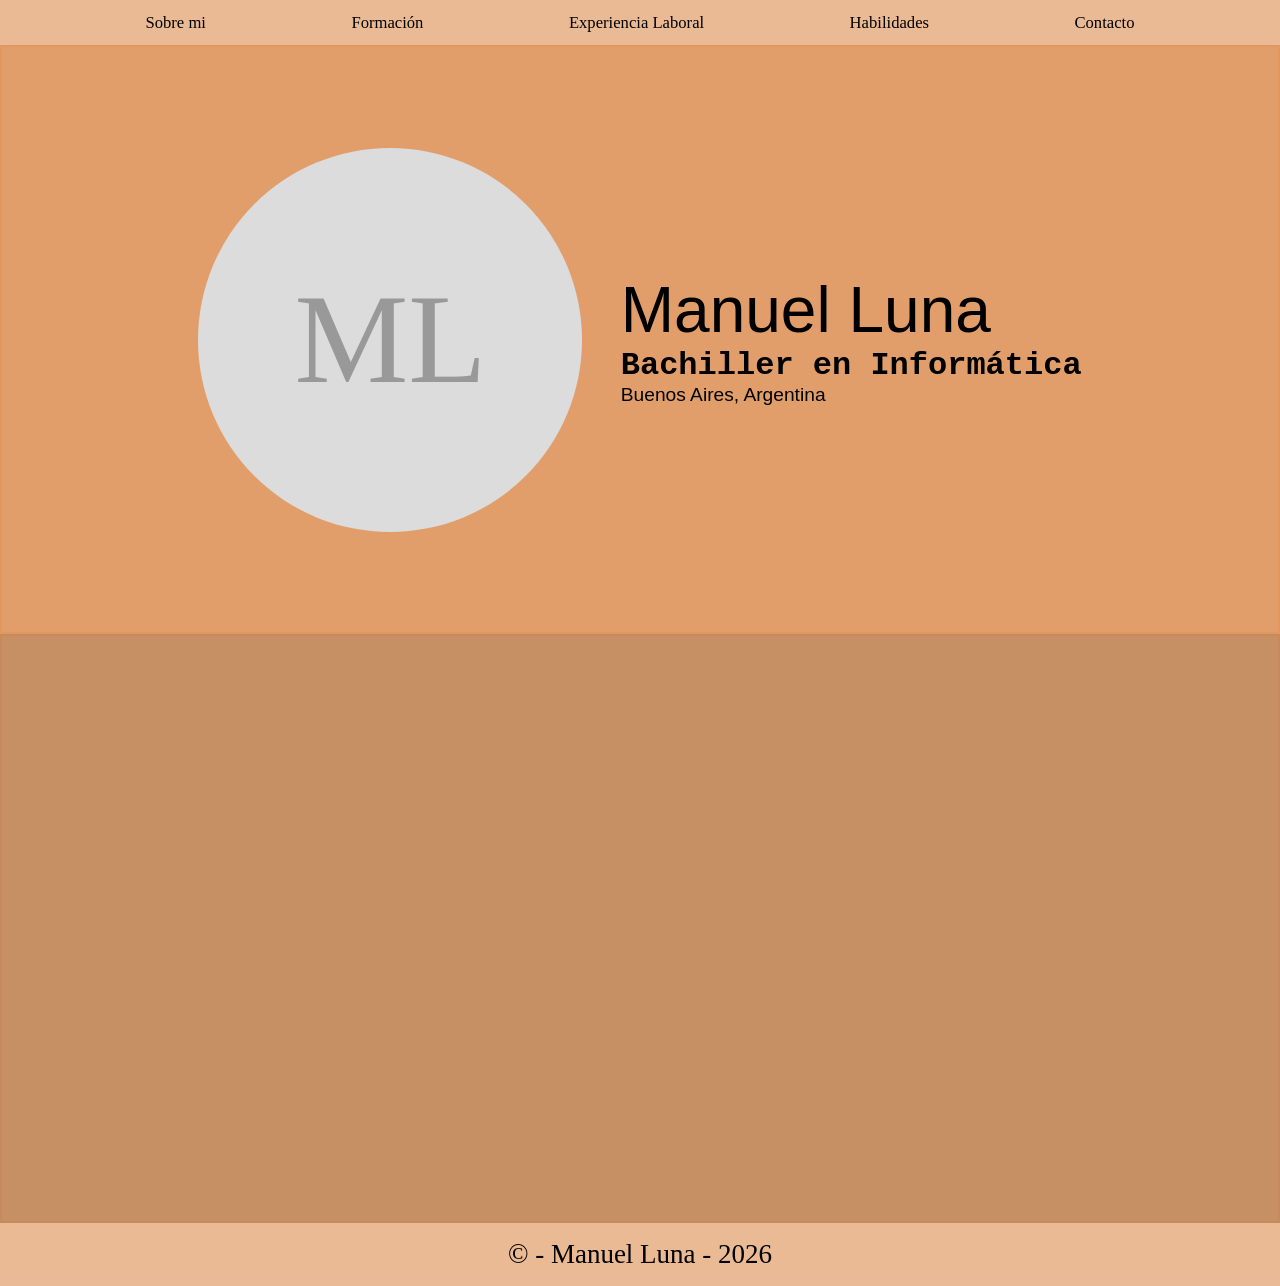
==== sitio7_Luna/index.html @ 3b8f2382 "Add files via upload" ====
<!doctype html>
<html lang="en">
    <head>
        <meta charset="UTF-8" />
        <meta name="viewport" content="width=device-width, initial-scale=1.0" />
        <title>Manuel Luna | Portfolio</title>
        <link rel="stylesheet" href="style.css" />
    </head>
    <body>
        <header>
            <nav>
                <a href="#abt_me">Sobre mi</a>
                <a href="#formation">Formación</a>
                <a href="#experience">Experiencia Laboral</a>
                <a href="#abilities">Habilidades</a>
                <a href="#contact">Contacto</a>
            </nav>
        </header>
        <main>
            <section id="abt_me">
                <div class="profile">
                    <p>ML</p>
                </div>
                <div class="info">
                    <h1>Manuel Luna</h1>
                    <h3>Bachiller en Informática</h3>
                    <p>Buenos Aires, Argentina</p>
                </div>
            </section>
            <section id="formation"></section>
            <section id="experience"></section>
            <section id="abilities"></section>
            <section id="contact"></section>
        </main>
        <footer>
            <p>&copy; - Manuel Luna - 2026</p>
        </footer>
    </body>
</html>
---- sitio7_Luna/style.css ----
* {
    margin: 0;
    padding: 0;
    font-family: Georgia, "Times New Roman", Times, serif;
    font-size: 20px;
    font-weight: 500;
}
body {
    background-color: rgba(223, 195, 159, 0.733);
    display: flex;
    flex-direction: column;
    overflow: auto;
    box-sizing: border-box;
    min-height: 100vh;
}
section {
    display: block;
}
nav {
    display: flex;
    flex-wrap: wrap;
    align-self: flex-start;
    align-content: center;
    justify-content: space-evenly;
    flex-direction: row;
    vertical-align: super;
    position: fixed;
    top: 0;
    left: 0;
    right: 0;
    background-color: rgba(235, 178, 138, 0.75);
    height: 5vh;
    transition: all ease 0.3s;
}
nav:hover {
    background-color: rgb(233, 184, 149);
}
nav > a {
    color: black;
    text-decoration: none;
    font-size: 1.3vw;
    transition: all ease 0.2s;
}
nav > a:visited {
    color: black;
    text-decoration: none;
}
nav > a:hover {
    font-size: 1.5vw;
}
#abt_me {
    margin-top: 5vh;
    height: 65vh;
    background-color: rgba(224, 141, 81, 0.75);
    border: rgba(224, 135, 71, 0.3) 2px solid;
    display: flex;
    flex-direction: row;
    flex-wrap: wrap;
    justify-content: center;
    align-items: center;
}
.profile {
    background-color: gainsboro;
    color: rgba(131, 131, 131, 0.75);
    width: 30vw;
    height: 30vw;
    vertical-align: middle;
    border-radius: 100%;
    display: flex;
    flex-wrap: wrap;
    align-items: center;
    justify-content: center;
    margin: 1.5vw;
}
.profile > p {
    font-size: 10vw;
}
.info {
    margin: 1.5vw;
}
.info > h1 {
    font-size: 5vw;
    font-family: Impact, Haettenschweiler, "Arial Narrow Bold", sans-serif;
    font-weight: 300;
}
.info > h3 {
    font-size: 2.5vw;
    font-family: "Courier New", Courier, monospace;
    font-weight: 900;
}
.info > p {
    font-family: Impact, Haettenschweiler, "Arial Narrow Bold", sans-serif;
    font-weight: 300;
    font-size: 1.5vw;
}
#formation {
    height: 65vh;
    background-color: rgba(189, 121, 72, 0.75);
    border: rgba(194, 125, 76, 0.3) 2px solid;
}

footer {
    display: flex;
    flex-direction: column;
    flex-wrap: wrap;
    justify-content: center;
    align-items: center;
    height: 7vh;
    bottom: 0;
    left: 0;
    right: 0;
    margin-top: auto;
    background-color: rgba(235, 178, 138, 0.75);
}
footer > p {
    font-size: 3vh;
}
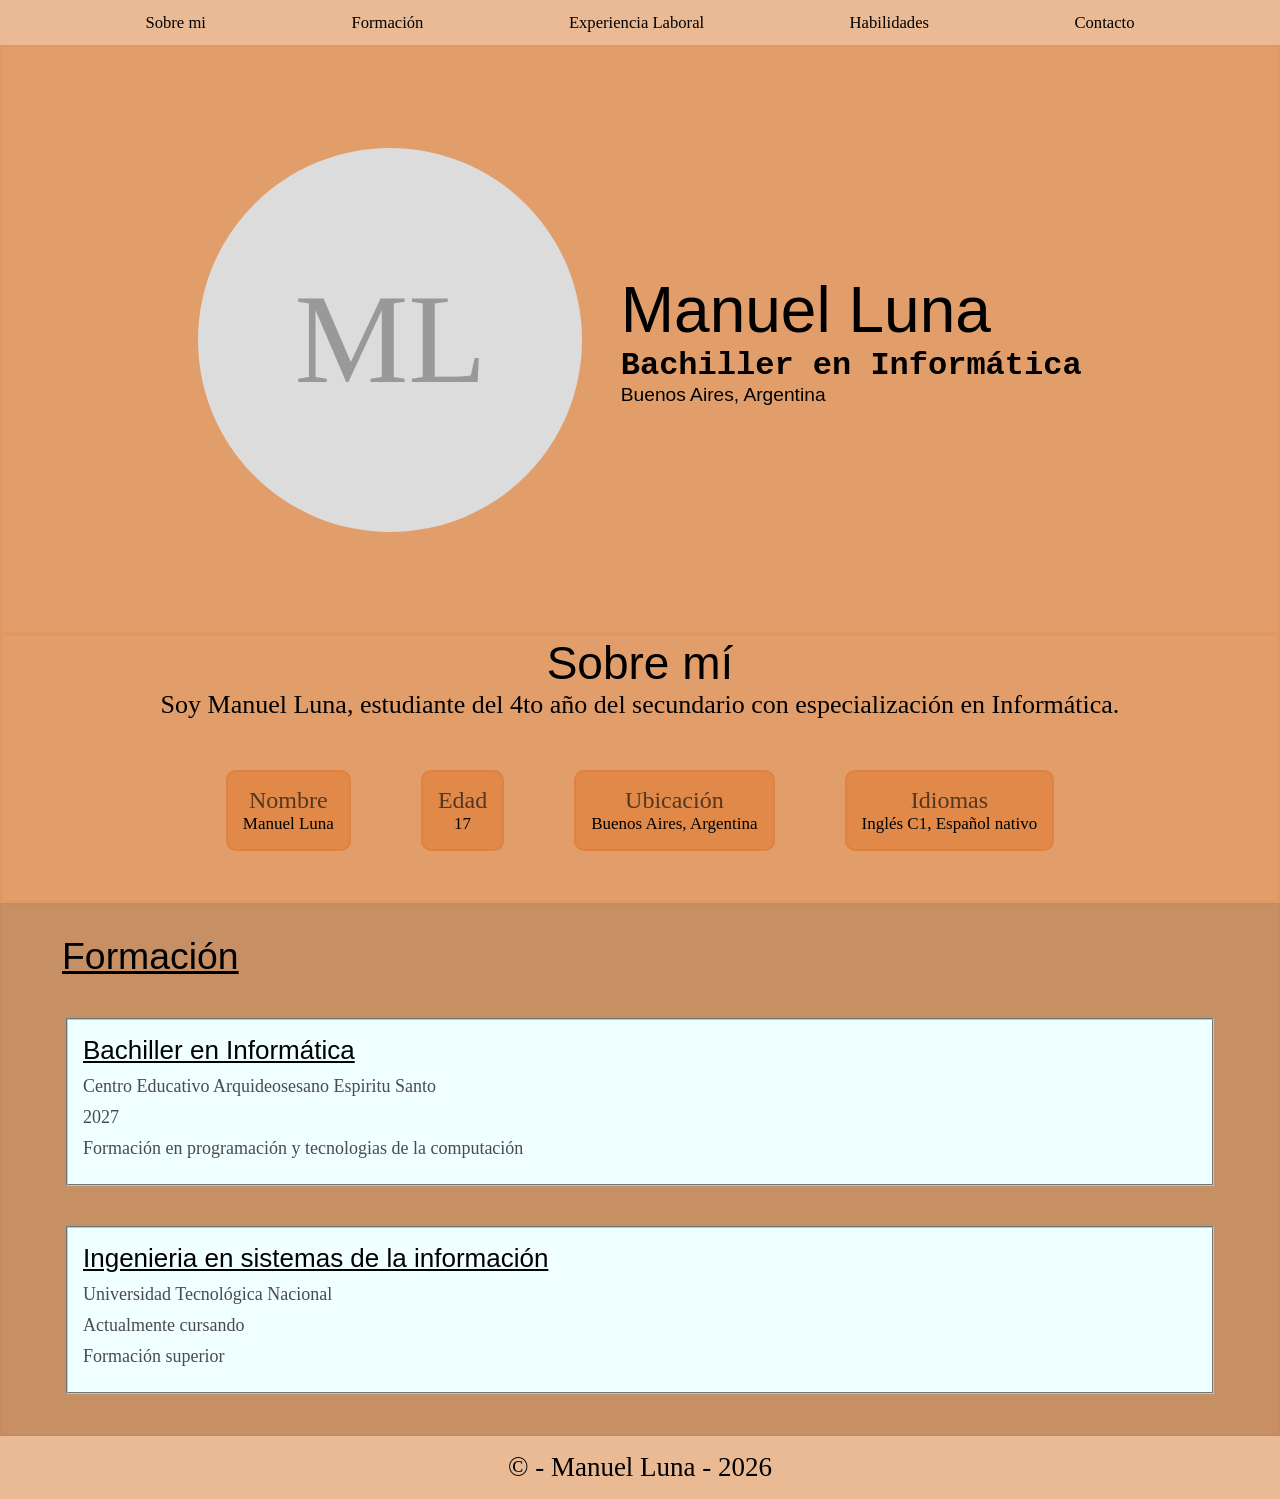
==== commit 8adfd88f: "updated HTML 1211 Updated the HTML and CSS file to put to date the files with what was done in class" ====
--- a/sitio7_Luna/index.html
+++ b/sitio7_Luna/index.html
@@ -1,5 +1,5 @@
 <!doctype html>
-<html lang="en">
+<html lang="es">
     <head>
         <meta charset="UTF-8" />
         <meta name="viewport" content="width=device-width, initial-scale=1.0" />
@@ -7,6 +7,9 @@
         <link rel="stylesheet" href="style.css" />
     </head>
     <body>
+        <!-------------
+        NavBar 
+        ------------->
         <header>
             <nav>
                 <a href="#abt_me">Sobre mi</a>
@@ -16,7 +19,12 @@
                 <a href="#contact">Contacto</a>
             </nav>
         </header>
+        <!-------------
+        ------------->
         <main>
+            <!-------------
+            ABTME
+            ------------->
             <section id="abt_me">
                 <div class="profile">
                     <p>ML</p>
@@ -27,11 +35,67 @@
                     <p>Buenos Aires, Argentina</p>
                 </div>
             </section>
-            <section id="formation"></section>
+            <section class="abt_me_desc">
+                <div class="desc_head">
+                    <h1>Sobre mí</h1>
+                    <p>
+                        Soy Manuel Luna, estudiante del 4to año del secundario con
+                        especialización en Informática.
+                    </p>
+                </div>
+                <div class="desc_info">
+                    <div>
+                        <h4>Nombre</h1>
+                        <p>Manuel Luna</p>
+                    </div>
+                    <div>
+                        <h4>Edad</h1>
+                        <p>17</p>
+                    </div>
+                    <div>
+                        <h4>Ubicación</h4>
+                        <p>Buenos Aires, Argentina</p>
+                    </div>
+                    <div>
+                        <h4>Idiomas</h4>
+                        <p>Inglés C1, Español nativo</p>
+                    </div>
+                </div>
+            </section>
+            <!-------------
+            Formation
+            ------------->
+            <section id="formation">
+                <h2>Formación</h2>
+                <div class="formation_item">
+                    <h3>Bachiller en Informática</h3>
+                    <p>Centro Educativo Arquideosesano Espiritu Santo</p>
+                    <p>2027</p>
+                    <p>Formación en programación y tecnologias de la computación</p>
+                </div>
+                <div class="formation_item">
+                    <h3>Ingenieria en sistemas de la información</h3>
+                    <p>Universidad Tecnológica Nacional</p>
+                    <p>Actualmente cursando</p>
+                    <p>Formación superior</p>
+                </div>
+            </section>
+            <!-------------
+            Experience
+            ------------->
             <section id="experience"></section>
+            <!-------------
+            Abilities
+            ------------->
             <section id="abilities"></section>
+            <!-------------
+            Contact
+            ------------->
             <section id="contact"></section>
         </main>
+        <!-------------
+        Footer
+        ------------->
         <footer>
             <p>&copy; - Manuel Luna - 2026</p>
         </footer>
--- a/sitio7_Luna/style.css
+++ b/sitio7_Luna/style.css
@@ -1,3 +1,6 @@
+/* ------------------------
+GENERALES
+-----------------------------*/
 * {
     margin: 0;
     padding: 0;
@@ -16,6 +19,11 @@
 section {
     display: block;
 }
+
+/* ------------------------
+NavBar
+-----------------------------*/
+
 nav {
     display: flex;
     flex-wrap: wrap;
@@ -48,6 +56,11 @@
 nav > a:hover {
     font-size: 1.5vw;
 }
+
+/* ------------------------
+Abtme Section
+-----------------------------*/
+
 #abt_me {
     margin-top: 5vh;
     height: 65vh;
@@ -93,11 +106,82 @@
     font-weight: 300;
     font-size: 1.5vw;
 }
+.abt_me_desc {
+    background-color: rgba(224, 141, 81, 0.75);
+    border: rgba(224, 135, 71, 0.3) 2px solid;
+    display: flex;
+    flex-direction: column;
+}
+.desc_head > h1 {
+    font-size: 2.3rem;
+    text-align: center;
+    font-family: Impact, Haettenschweiler, "Arial Narrow Bold", sans-serif;
+}
+.desc_head > p {
+    font-size: 1.3rem;
+    text-align: center;
+    font-family: Cambria, Cochin, Georgia, Times, "Times New Roman", serif;
+}
+.desc_info {
+    display: flex;
+    flex-direction: row;
+    margin: 50px auto;
+}
+.desc_info > div {
+    margin: 0 35px;
+    background-color: rgba(224, 130, 63, 0.75);
+    border: rgba(224, 127, 57, 0.75) 2px solid;
+    border-radius: 10px;
+    padding: 15px;
+    display: flex;
+    flex-direction: column;
+}
+.desc_info > div > h4 {
+    font-size: 1.2rem;
+    text-align: center;
+    color: rgba(37, 27, 19, 0.75);
+}
+.desc_info > div > p {
+    font-size: 0.85rem;
+    text-align: center;
+}
+
+/* ------------------------
+Formation Section
+-----------------------------*/
+
 #formation {
-    height: 65vh;
     background-color: rgba(189, 121, 72, 0.75);
     border: rgba(194, 125, 76, 0.3) 2px solid;
 }
+#formation > h2 {
+    margin: 30px 0 0 3rem;
+    text-decoration: underline;
+    font-size: 1.87rem;
+    font-family: Impact, Haettenschweiler, "Arial Narrow Bold", sans-serif;
+}
+.formation_item {
+    margin: 40px 5vw;
+    background-color: azure;
+    border: rgb(182, 204, 204) 2px groove;
+    padding: 15px;
+}
+.formation_item > h3 {
+    font-size: 1.3rem;
+    text-decoration: underline;
+    font-family:
+        "Lucida Sans", "Lucida Sans Regular", "Lucida Grande",
+        "Lucida Sans Unicode", Geneva, Verdana, sans-serif;
+}
+.formation_item > p {
+    margin: 10px 0;
+    color: rgb(75, 75, 75);
+    font-size: 0.9rem;
+}
+
+/* ------------------------
+Footer
+-----------------------------*/
 
 footer {
     display: flex;
@@ -115,3 +199,4 @@
 footer > p {
     font-size: 3vh;
 }
+
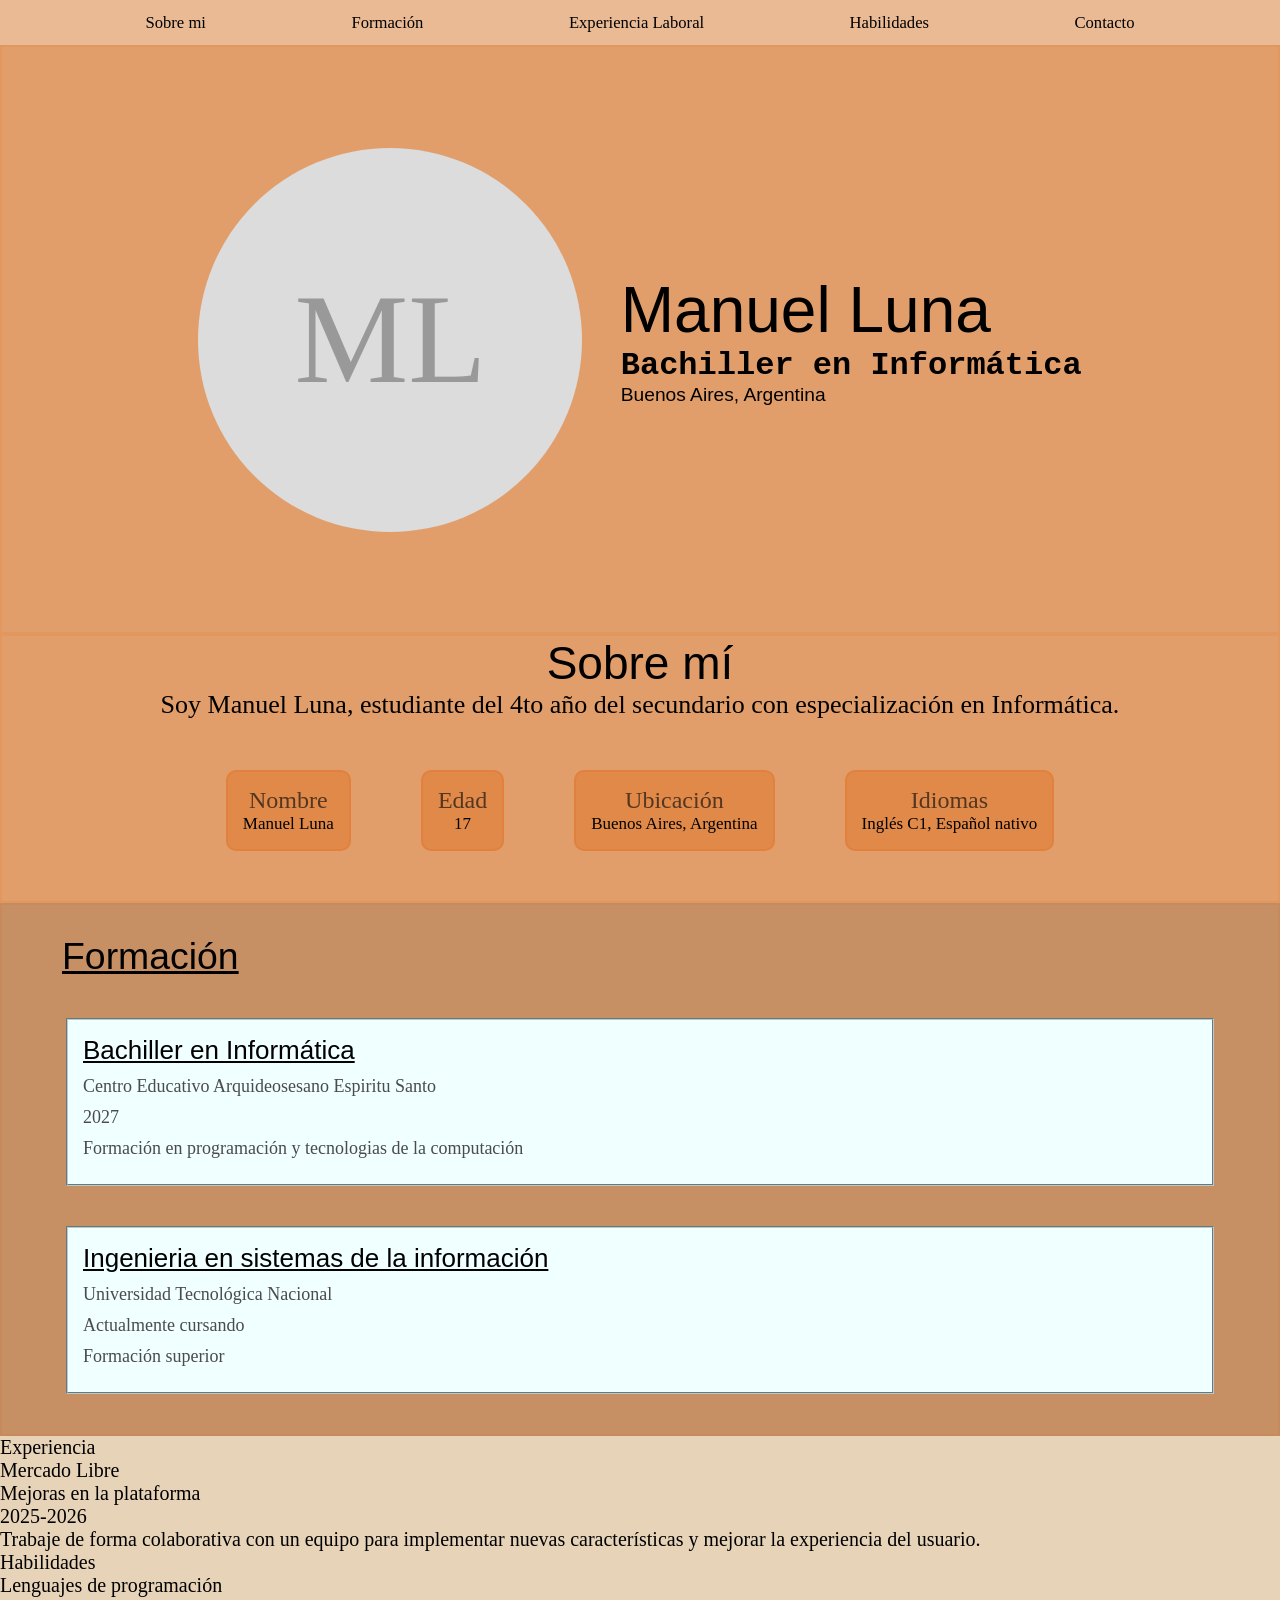
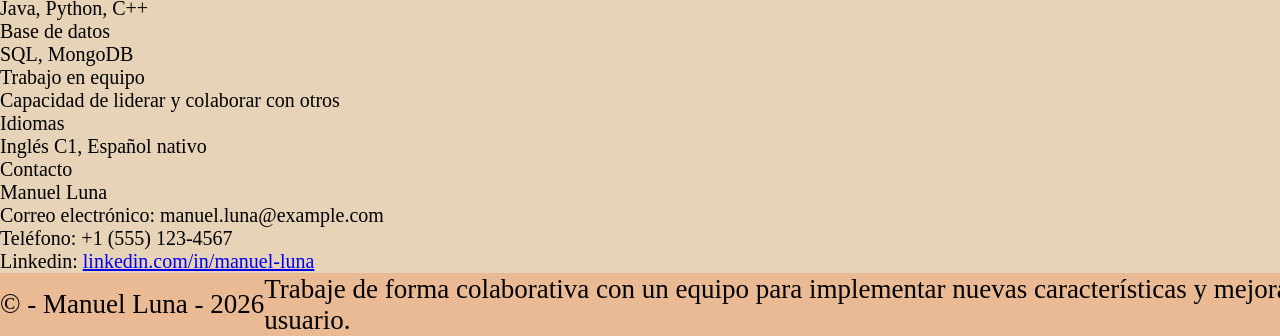
==== commit 9a2b69cb: "HTML Terminado Terminado el index.html" ====
--- a/sitio7_Luna/index.html
+++ b/sitio7_Luna/index.html
@@ -83,15 +83,62 @@
             <!-------------
             Experience
             ------------->
-            <section id="experience"></section>
+            <section id="experience">
+                <h2>Experiencia</h2>
+                <div class="experience_item">
+                    <h3>Mercado Libre</h3>
+                    <p>Mejoras en la plataforma</p>
+                    <p>2025-2026</p>
+                    <p>Trabaje de forma colaborativa con un equipo para implementar nuevas
+                        características y mejorar la experiencia del usuario.</p>
+                </div>
+            </section>
             <!-------------
             Abilities
             ------------->
-            <section id="abilities"></section>
+            <section id="abilities">
+                <h2>Habilidades</h2>
+                <div class="abilities_info">
+                    <div>
+                        <h4>Lenguajes de programación</h4>
+                        <p>Java, Python, C++</p>
+                    </div>
+                    <div>
+                        <h4>Base de datos</h4>
+                        <p>SQL, MongoDB</p>
+                    </div>
+                    <div>
+                        <h4>Trabajo en equipo</h4>
+                        <p>Capacidad de liderar y colaborar con otros</p>
+                    </div>
+                    <div>
+                        <h4>Idiomas</h4>
+                        <p>Inglés C1, Español nativo</p>
+                    </div>
+                </div>
+            </section>
             <!-------------
             Contact
             ------------->
-            <section id="contact"></section>
+            <section id="contact">
+                <h2>Contacto</h2>
+                <div class="contact_item">
+                    <h3>Manuel Luna</h3>
+                    <p>Correo electrónico: manuel.luna@example.com</p>
+                    <p>Teléfono: +1 (555) 123-4567</p>
+                    <p>Linkedin: <a href="https://linkedin.com/in/manuel-luna" target="_blank">linkedin.com/in/manuel-luna</a></p>
+                </div>
+            </section>
+        </main>
+        <!-------------
+        Footer
+        ------------->
+        <footer>
+            <p>&copy; - Manuel Luna - 2026</p>
+                    <p>Trabaje de forma colaborativa con un equipo para implementar nuevas
+                        características y mejorar la experiencia del usuario.</p>
+                </div>
+            </section>
         </main>
         <!-------------
         Footer
